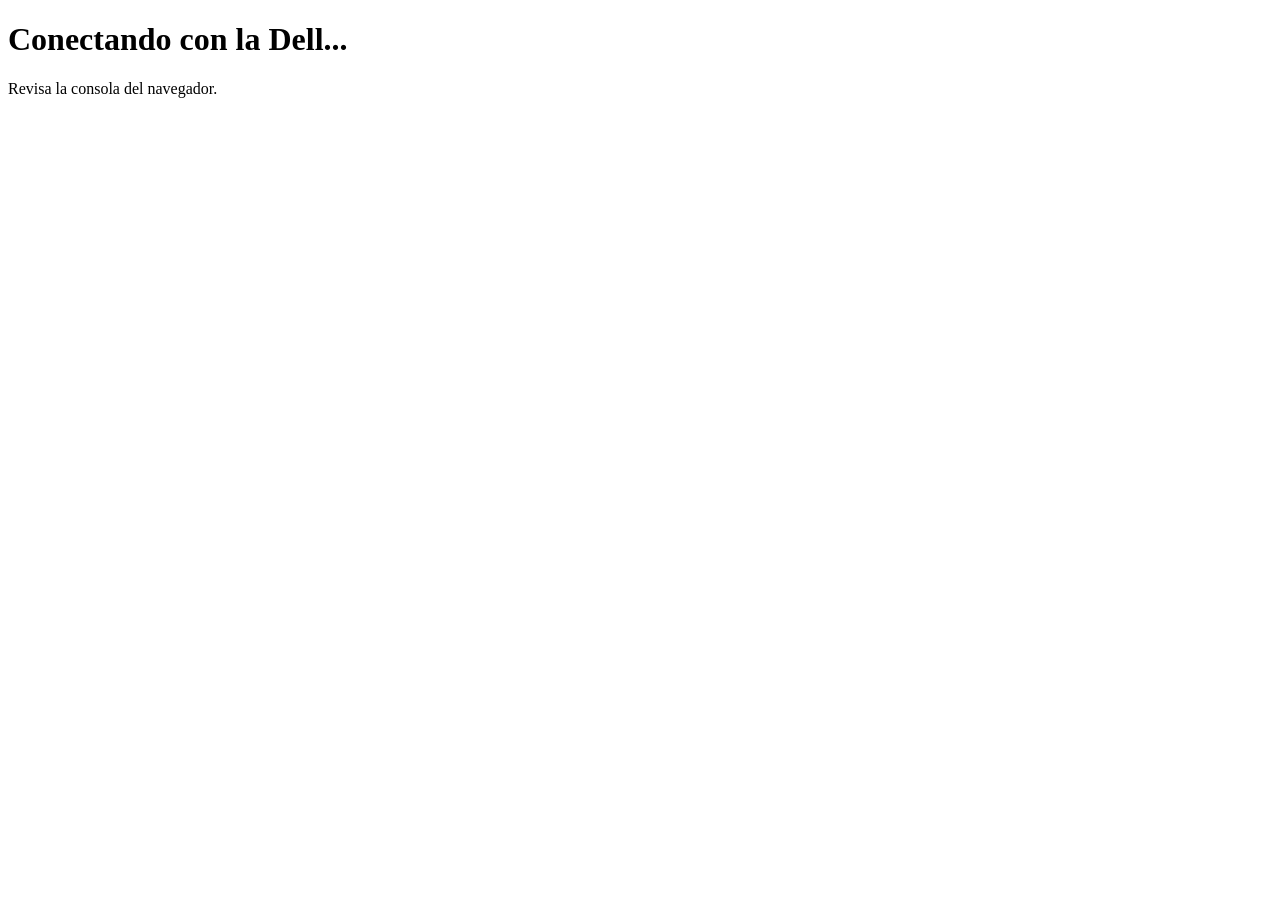
==== index.html @ 9f53ebf5 "Update" ====
<!DOCTYPE html>
<html lang="es">
<head>
    <meta charset="UTF-8">
    <title>Prueba Punto de Venta</title>
</head>
<body>
    <h1>Conectando con la Dell...</h1>
    <p>Revisa la consola del navegador.</p>

    <!-- Aquí conectamos tu script -->
    <script src="app.js"></script>
</body>
</html>
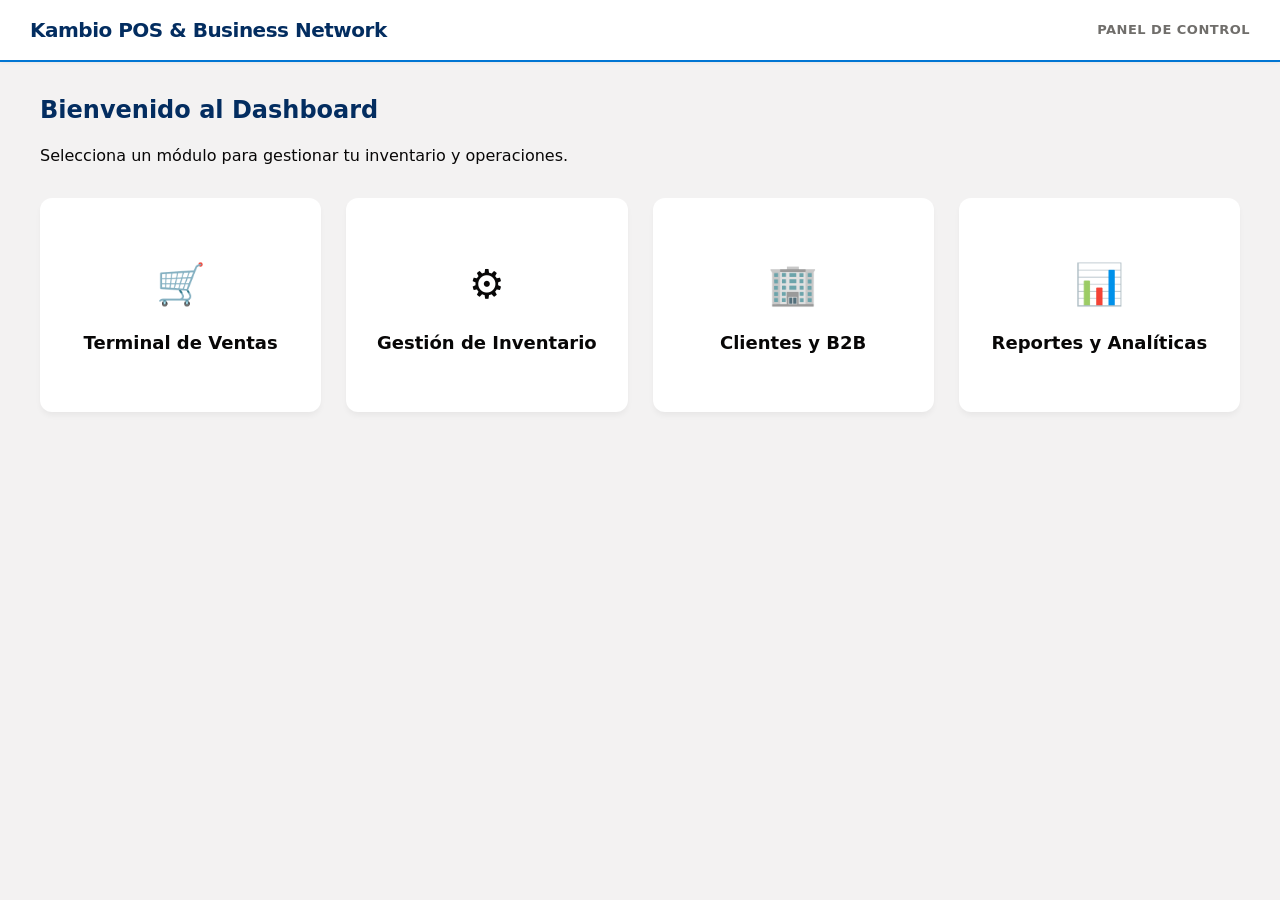
==== commit a0b022e9: "._." ====
--- a/index.html
+++ b/index.html
@@ -2,13 +2,55 @@
 <html lang="es">
 <head>
     <meta charset="UTF-8">
-    <title>Prueba Punto de Venta</title>
+    <meta name="viewport" content="width=device-width, initial-scale=1.0">
+    <title>Kambio POS - Dashboard Principal</title>
+    
+    <!-- Conexión al archivo CSS global -->
+    <link rel="stylesheet" href="css/global.css">
+    
+    <!-- Estilos específicos de las tarjetas del Dashboard (se quedan aquí porque solo aplican al index) -->
+    <style>
+        .dashboard-header { margin-bottom: 30px; }
+        .dashboard-header h2 { margin: 0; color: var(--primary); }
+        .grid-dashboard { display: grid; grid-template-columns: repeat(auto-fit, minmax(250px, 1fr)); gap: 25px; }
+        .card { background-color: var(--card-bg); border-radius: 12px; padding: 30px 20px; text-align: center; text-decoration: none; color: var(--text); box-shadow: 0 4px 6px -1px rgba(0,0,0,0.05); border: 2px solid transparent; transition: all 0.2s ease-in-out; display: flex; flex-direction: column; align-items: center; justify-content: center; min-height: 150px; }
+        .card:hover { transform: translateY(-5px); border-color: var(--accent); background-color: var(--hover-bg); box-shadow: 0 10px 15px -3px rgba(0,0,0,0.1); }
+        .card-icon { font-size: 40px; margin-bottom: 15px; }
+        .card-title { font-size: 18px; font-weight: 600; margin: 0; }
+    </style>
 </head>
 <body>
-    <h1>Conectando con la Dell...</h1>
-    <p>Revisa la consola del navegador.</p>
 
-    <!-- Aquí conectamos tu script -->
-    <script src="app.js"></script>
+    <nav class="navbar">
+        <h1>Kambio POS & Business Network</h1>
+        <div class="user-profile">Panel de Control</div>
+    </nav>
+
+    <div class="container">
+        <div class="dashboard-header">
+            <h2>Bienvenido al Dashboard</h2>
+            <p>Selecciona un módulo para gestionar tu inventario y operaciones.</p>
+        </div>
+
+        <div class="grid-dashboard">
+            <a href="pages/ventas.html" class="card">
+                <div class="card-icon">🛒</div>
+                <h3 class="card-title">Terminal de Ventas</h3>
+            </a>
+            <a href="pages/inventario.html" class="card">
+                <div class="card-icon">⚙️</div>
+                <h3 class="card-title">Gestión de Inventario</h3>
+            </a>
+            <a href="pages/clientes.html" class="card">
+                <div class="card-icon">🏢</div>
+                <h3 class="card-title">Clientes y B2B</h3>
+            </a>
+            <a href="pages/reportes.html" class="card">
+                <div class="card-icon">📊</div>
+                <h3 class="card-title">Reportes y Analíticas</h3>
+            </a>
+        </div>
+    </div>
+
 </body>
 </html>
--- a/css/global.css
+++ b/css/global.css
@@ -0,0 +1,173 @@
+/* =========================================
+   VARIABLES GLOBALES (Estilo CRM Enterprise)
+   ========================================= */
+:root {
+    --primary: #032d60; /* Azul marino profundo corporativo */
+    --accent: #0176d3;  /* Azul de acción (estilo Salesforce) */
+    --bg: #f3f2f2;      /* Fondo gris suave anti-fatiga visual */
+    --text: #080707;    /* Texto principal oscuro */
+    --text-muted: #706e6b; /* Texto secundario */
+    --card-bg: #ffffff;
+    --border: #dddbda;  /* Bordes definidos y limpios */
+    --hover-bg: #f4f6f9;
+    --success: #2e844a; /* Verde de confirmación */
+}
+
+/* =========================================
+   RESET Y ESTRUCTURA BÁSICA
+   ========================================= */
+body { 
+    font-family: "Segoe UI", system-ui, -apple-system, sans-serif; 
+    background-color: var(--bg); 
+    color: var(--text); 
+    margin: 0; 
+    padding: 0; 
+    line-height: 1.5;
+}
+
+.container { 
+    max-width: 1200px; 
+    margin: 30px auto; 
+    padding: 0 20px; 
+}
+
+.content-box { 
+    background: var(--card-bg); 
+    padding: 24px; 
+    border-radius: 4px; /* Bordes menos redondeados, más serios */
+    border: 1px solid var(--border);
+    box-shadow: 0 2px 4px rgba(0, 0, 0, 0.05); /* Sombra muy sutil */
+    margin-bottom: 24px;
+}
+
+/* =========================================
+   BARRA DE NAVEGACIÓN
+   ========================================= */
+.navbar { 
+    background-color: var(--card-bg); 
+    color: var(--primary); 
+    padding: 15px 30px; 
+    display: flex; 
+    justify-content: space-between; 
+    align-items: center; 
+    border-bottom: 2px solid var(--accent); /* Línea de acento superior */
+    box-shadow: 0 1px 3px rgba(0,0,0,0.05); 
+}
+
+.navbar h1 { 
+    margin: 0; 
+    font-size: 20px; 
+    font-weight: 700; 
+    letter-spacing: -0.5px;
+}
+
+.user-profile { 
+    font-size: 13px; 
+    font-weight: 600; 
+    color: var(--text-muted);
+    text-transform: uppercase;
+    letter-spacing: 0.5px;
+}
+
+/* =========================================
+   BOTONES
+   ========================================= */
+.btn-back { 
+    display: inline-block; 
+    margin-bottom: 20px; 
+    color: var(--accent); 
+    text-decoration: none; 
+    font-size: 14px;
+    font-weight: 600; 
+}
+
+.btn-back:hover { 
+    text-decoration: underline; 
+}
+
+button { 
+    background-color: var(--accent); 
+    color: white; 
+    border: 1px solid transparent; 
+    padding: 10px 18px; 
+    font-size: 14px; 
+    font-weight: 600; 
+    border-radius: 4px; 
+    cursor: pointer; 
+    width: 100%; 
+    transition: all 0.2s ease-in-out; 
+}
+
+button:hover { 
+    background-color: #015ba7; /* Tono más oscuro al pasar el cursor */
+    box-shadow: 0 2px 4px rgba(0, 0, 0, 0.1);
+}
+
+/* =========================================
+   FORMULARIOS
+   ========================================= */
+.form-grid { 
+    display: grid; 
+    grid-template-columns: 1fr 1fr; 
+    gap: 20px; 
+    margin-bottom: 24px; 
+}
+
+.form-group { 
+    display: flex; 
+    flex-direction: column; 
+}
+
+label { 
+    font-weight: 600; 
+    margin-bottom: 6px; 
+    font-size: 12px; 
+    color: var(--text-muted);
+    text-transform: uppercase;
+}
+
+input, select { 
+    padding: 10px 12px; 
+    border: 1px solid var(--border); 
+    border-radius: 4px; 
+    font-size: 14px; 
+    color: var(--text);
+    outline: none; 
+    background-color: var(--card-bg);
+    transition: border-color 0.15s ease-in-out, box-shadow 0.15s ease-in-out;
+}
+
+input:focus, select:focus { 
+    border-color: var(--accent); 
+    box-shadow: 0 0 3px rgba(1, 118, 211, 0.4); /* Glow de enfoque estilo CRM */
+}
+
+/* =========================================
+   TABLAS
+   ========================================= */
+table { 
+    width: 100%; 
+    border-collapse: collapse; 
+    margin-top: 15px; 
+    font-size: 14px;
+}
+
+th, td { 
+    border-bottom: 1px solid var(--border); 
+    padding: 12px 15px; 
+    text-align: left; 
+}
+
+th { 
+    background-color: #fafaf9; 
+    color: var(--text-muted); 
+    font-weight: 600;
+    text-transform: uppercase;
+    font-size: 12px;
+    letter-spacing: 0.5px;
+    border-top: 1px solid var(--border);
+}
+
+tbody tr:hover {
+    background-color: var(--hover-bg);
+}
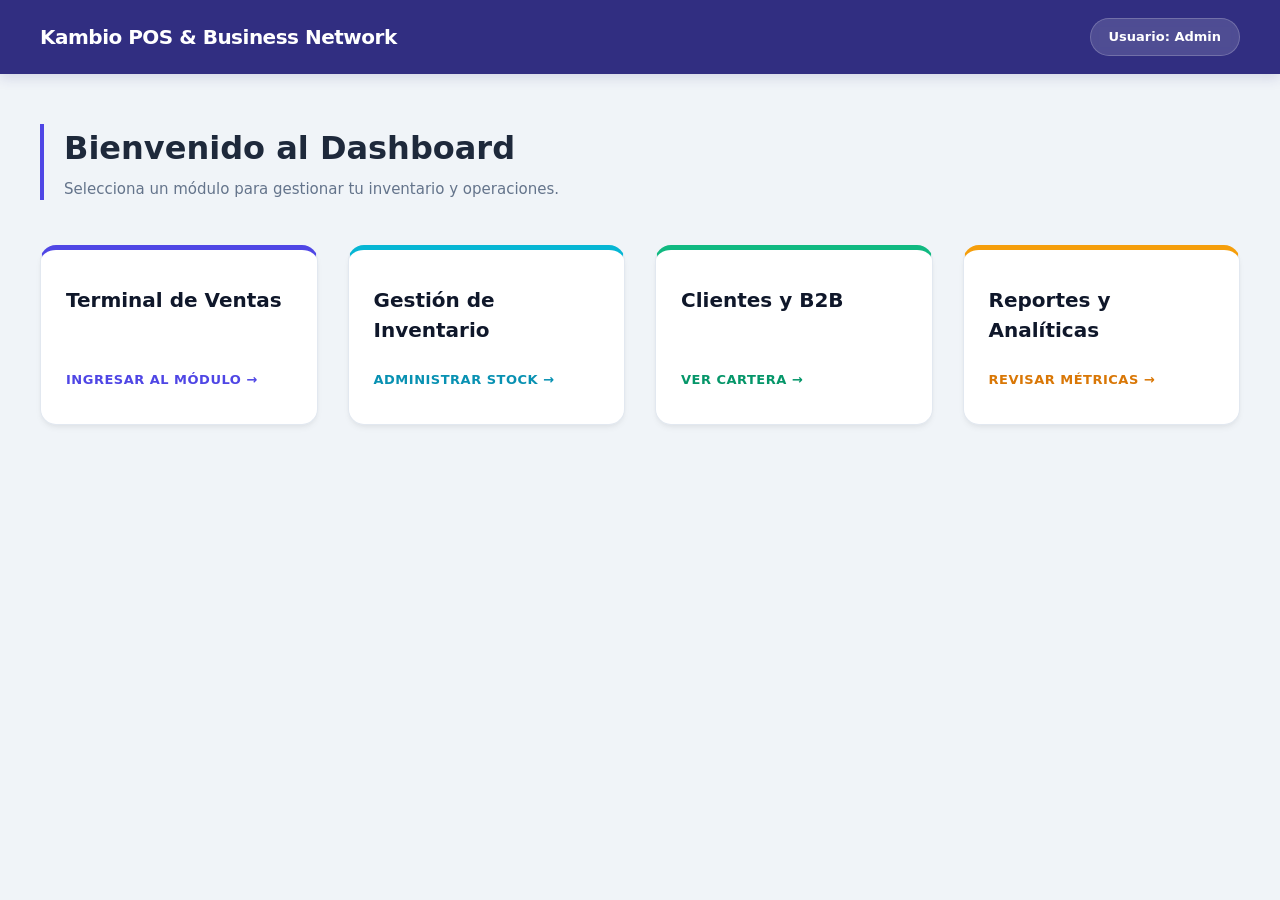
==== commit 953fe6fd: "Status: complete, awaiting on backend repo" ====
--- a/index.html
+++ b/index.html
@@ -8,22 +8,134 @@
     <!-- Conexión al archivo CSS global -->
     <link rel="stylesheet" href="css/global.css">
     
-    <!-- Estilos específicos de las tarjetas del Dashboard (se quedan aquí porque solo aplican al index) -->
     <style>
-        .dashboard-header { margin-bottom: 30px; }
-        .dashboard-header h2 { margin: 0; color: var(--primary); }
-        .grid-dashboard { display: grid; grid-template-columns: repeat(auto-fit, minmax(250px, 1fr)); gap: 25px; }
-        .card { background-color: var(--card-bg); border-radius: 12px; padding: 30px 20px; text-align: center; text-decoration: none; color: var(--text); box-shadow: 0 4px 6px -1px rgba(0,0,0,0.05); border: 2px solid transparent; transition: all 0.2s ease-in-out; display: flex; flex-direction: column; align-items: center; justify-content: center; min-height: 150px; }
-        .card:hover { transform: translateY(-5px); border-color: var(--accent); background-color: var(--hover-bg); box-shadow: 0 10px 15px -3px rgba(0,0,0,0.1); }
-        .card-icon { font-size: 40px; margin-bottom: 15px; }
-        .card-title { font-size: 18px; font-weight: 600; margin: 0; }
+        body { 
+            font-family: "Segoe UI", system-ui, sans-serif; 
+            background-color: #f0f4f8; /* Fondo gris azulado con más presencia */
+            margin: 0; 
+            color: #1e293b;
+        }
+
+        /* BARRA SUPERIOR MORADO PROFUNDO */
+        .navbar {
+            background-color: #312e81; /* Morado/Índigo institucional profundo */
+            padding: 18px 40px;
+            display: flex;
+            justify-content: space-between;
+            align-items: center;
+            box-shadow: 0 4px 12px rgba(49, 46, 129, 0.15);
+        }
+        .navbar h1 {
+            margin: 0;
+            font-size: 20px;
+            font-weight: 800;
+            color: #ffffff; /* Texto blanco para máximo contraste */
+            letter-spacing: -0.5px;
+        }
+        .user-profile {
+            background: rgba(255, 255, 255, 0.15);
+            color: #ffffff;
+            padding: 8px 18px;
+            border-radius: 20px;
+            font-size: 13px;
+            font-weight: 600;
+            backdrop-filter: blur(4px);
+            border: 1px solid rgba(255, 255, 255, 0.2);
+        }
+
+        /* CONTENEDOR PRINCIPAL */
+        .container {
+            max-width: 1200px;
+            margin: 0 auto;
+            padding: 50px 20px;
+        }
+
+        /* HEADER DEL DASHBOARD */
+        .dashboard-header { 
+            margin-bottom: 45px; 
+            border-left: 4px solid #4f46e5; /* Línea de acento lateral */
+            padding-left: 20px;
+        }
+        .dashboard-header h2 { 
+            margin: 0 0 6px 0; 
+            font-size: 32px;
+            font-weight: 800;
+            color: #1e293b; 
+        }
+        .dashboard-header p {
+            margin: 0;
+            color: #64748b;
+            font-size: 15px;
+            font-weight: 500;
+        }
+
+        /* CUADRÍCULA DEL DASHBOARD */
+        .grid-dashboard { 
+            display: grid; 
+            grid-template-columns: repeat(auto-fit, minmax(240px, 1fr)); 
+            gap: 30px; 
+        }
+
+        /* TARJETAS CON CONTRASTE ALTO Y DETALLES DE COLOR */
+        .card { 
+            background-color: #ffffff; 
+            border-radius: 16px; 
+            padding: 35px 25px; 
+            text-decoration: none; 
+            color: #1e293b; 
+            box-shadow: 0 4px 6px -1px rgba(0, 0, 0, 0.05), 0 2px 4px -1px rgba(0, 0, 0, 0.03);
+            border: 1px solid #e2e8f0; 
+            border-top: 5px solid #4f46e5; /* Barra superior de color en cada tarjeta */
+            transition: all 0.25s cubic-bezier(0.4, 0, 0.2, 1); 
+            display: flex; 
+            flex-direction: column; 
+            justify-content: space-between;
+            min-height: 180px; 
+            box-sizing: border-box;
+        }
+
+        /* Variación de colores de acento por tarjeta para dar dinamismo */
+        .grid-dashboard a:nth-child(2) { border-top-color: #06b6d4; } /* Cian */
+        .grid-dashboard a:nth-child(3) { border-top-color: #10b981; } /* Verde */
+        .grid-dashboard a:nth-child(4) { border-top-color: #f59e0b; } /* Ámbar */
+        
+        /* Estados Hover */
+        .card:hover { 
+            transform: translateY(-6px); 
+            background-color: #fafafa;
+            box-shadow: 0 20px 25px -5px rgba(0, 0, 0, 0.1), 0 10px 10px -5px rgba(0, 0, 0, 0.04);
+        }
+
+        /* TÍTULO DE LA TARJETA */
+        .card-title { 
+            font-size: 20px; 
+            font-weight: 700; 
+            margin: 0; 
+            color: #0f172a;
+        }
+
+        /* TEXTO DE ACCIÓN INTERNA */
+        .card-action {
+            font-size: 13px;
+            color: #4f46e5;
+            font-weight: 700;
+            letter-spacing: 0.5px;
+            text-transform: uppercase;
+            margin-top: 20px;
+        }
+        
+        /* Cambiar color de la acción según el acento en hover */
+        .grid-dashboard a:nth-child(2) .card-action { color: #0891b2; }
+        .grid-dashboard a:nth-child(3) .card-action { color: #059669; }
+        .grid-dashboard a:nth-child(4) .card-action { color: #d97706; }
     </style>
 </head>
 <body>
 
+    <!-- Navbar con la nueva barra morada solicitada -->
     <nav class="navbar">
         <h1>Kambio POS & Business Network</h1>
-        <div class="user-profile">Panel de Control</div>
+        <div class="user-profile">Usuario: Admin</div>
     </nav>
 
     <div class="container">
@@ -34,23 +146,34 @@
 
         <div class="grid-dashboard">
             <a href="pages/ventas.html" class="card">
-                <div class="card-icon">🛒</div>
-                <h3 class="card-title">Terminal de Ventas</h3>
+                <div>
+                    <h3 class="card-title">Terminal de Ventas</h3>
+                </div>
+                <div class="card-action">Ingresar al módulo →</div>
             </a>
+            
             <a href="pages/inventario.html" class="card">
-                <div class="card-icon">⚙️</div>
-                <h3 class="card-title">Gestión de Inventario</h3>
+                <div>
+                    <h3 class="card-title">Gestión de Inventario</h3>
+                </div>
+                <div class="card-action">Administrar stock →</div>
             </a>
+            
             <a href="pages/clientes.html" class="card">
-                <div class="card-icon">🏢</div>
-                <h3 class="card-title">Clientes y B2B</h3>
+                <div>
+                    <h3 class="card-title">Clientes y B2B</h3>
+                </div>
+                <div class="card-action">Ver cartera →</div>
             </a>
+            
             <a href="pages/reportes.html" class="card">
-                <div class="card-icon">📊</div>
-                <h3 class="card-title">Reportes y Analíticas</h3>
+                <div>
+                    <h3 class="card-title">Reportes y Analíticas</h3>
+                </div>
+                <div class="card-action">Revisar métricas →</div>
             </a>
         </div>
     </div>
 
 </body>
-</html>+</html>
--- a/css/global.css
+++ b/css/global.css
@@ -1,16 +1,17 @@
 /* =========================================
-   VARIABLES GLOBALES (Estilo CRM Enterprise)
+   VARIABLES GLOBALES (Estilo Moderno Índigo)
    ========================================= */
 :root {
-    --primary: #032d60; /* Azul marino profundo corporativo */
-    --accent: #0176d3;  /* Azul de acción (estilo Salesforce) */
-    --bg: #f3f2f2;      /* Fondo gris suave anti-fatiga visual */
-    --text: #080707;    /* Texto principal oscuro */
-    --text-muted: #706e6b; /* Texto secundario */
-    --card-bg: #ffffff;
-    --border: #dddbda;  /* Bordes definidos y limpios */
-    --hover-bg: #f4f6f9;
-    --success: #2e844a; /* Verde de confirmación */
+    --primary: #312e81; /* Morado/Índigo institucional profundo */
+    --accent: #4f46e5;  /* Índigo de acción/acento */
+    --bg: #f0f4f8;      /* Fondo gris azulado con más presencia */
+    --text: #1e293b;    /* Texto principal oscuro (Slate 800) */
+    --text-muted: #64748b; /* Texto secundario (Slate 500) */
+    --card-bg: #ffffff; /* Fondo de tarjetas y contenedores */
+    --border: #e2e8f0;  /* Bordes suaves (Slate 200) */
+    --hover-bg: #f8fafc; /* Color de hover para tablas */
+    --success: #10b981; /* Verde esmeralda (Éxito) */
+    --danger: #ef4444;  /* Rojo (Eliminar/Error) */
 }
 
 /* =========================================
@@ -33,10 +34,10 @@
 
 .content-box { 
     background: var(--card-bg); 
-    padding: 24px; 
-    border-radius: 4px; /* Bordes menos redondeados, más serios */
+    padding: 35px 25px; 
+    border-radius: 16px; /* Bordes más redondeados alineados con el index */
     border: 1px solid var(--border);
-    box-shadow: 0 2px 4px rgba(0, 0, 0, 0.05); /* Sombra muy sutil */
+    box-shadow: 0 4px 6px -1px rgba(0, 0, 0, 0.05), 0 2px 4px -1px rgba(0, 0, 0, 0.03);
     margin-bottom: 24px;
 }
 
@@ -44,45 +45,73 @@
    BARRA DE NAVEGACIÓN
    ========================================= */
 .navbar { 
-    background-color: var(--card-bg); 
-    color: var(--primary); 
-    padding: 15px 30px; 
+    background-color: var(--primary); 
+    padding: 18px 40px; 
     display: flex; 
     justify-content: space-between; 
     align-items: center; 
-    border-bottom: 2px solid var(--accent); /* Línea de acento superior */
-    box-shadow: 0 1px 3px rgba(0,0,0,0.05); 
+    box-shadow: 0 4px 12px rgba(49, 46, 129, 0.15); 
 }
 
 .navbar h1 { 
     margin: 0; 
     font-size: 20px; 
-    font-weight: 700; 
+    font-weight: 800; 
+    color: #ffffff; /* Texto blanco para el menú superior */
     letter-spacing: -0.5px;
 }
 
 .user-profile { 
-    font-size: 13px; 
-    font-weight: 600; 
+    background: rgba(255, 255, 255, 0.15);
+    color: #ffffff;
+    padding: 8px 18px;
+    border-radius: 20px;
+    font-size: 13px;
+    font-weight: 600;
+    backdrop-filter: blur(4px);
+    border: 1px solid rgba(255, 255, 255, 0.2);
+}
+
+/* =========================================
+   ENCABEZADOS DE MÓDULOS
+   ========================================= */
+/* Úsalo en tus páginas internas para mantener el estilo del Dashboard */
+.page-header {
+    margin-bottom: 30px; 
+    border-left: 4px solid var(--accent); /* Línea de acento lateral */
+    padding-left: 20px;
+}
+
+.page-header h2 { 
+    margin: 0 0 6px 0; 
+    font-size: 28px;
+    font-weight: 800;
+    color: var(--text); 
+}
+
+.page-header p {
+    margin: 0;
     color: var(--text-muted);
-    text-transform: uppercase;
-    letter-spacing: 0.5px;
+    font-size: 15px;
+    font-weight: 500;
 }
 
 /* =========================================
    BOTONES
    ========================================= */
 .btn-back { 
-    display: inline-block; 
+    display: inline-flex; 
+    align-items: center;
     margin-bottom: 20px; 
     color: var(--accent); 
     text-decoration: none; 
     font-size: 14px;
-    font-weight: 600; 
+    font-weight: 700; 
+    transition: color 0.2s ease;
 }
 
 .btn-back:hover { 
-    text-decoration: underline; 
+    color: var(--primary); 
 }
 
 button { 
@@ -92,15 +121,16 @@
     padding: 10px 18px; 
     font-size: 14px; 
     font-weight: 600; 
-    border-radius: 4px; 
+    border-radius: 8px; /* Botones un poco más redondeados */
     cursor: pointer; 
     width: 100%; 
     transition: all 0.2s ease-in-out; 
 }
 
 button:hover { 
-    background-color: #015ba7; /* Tono más oscuro al pasar el cursor */
-    box-shadow: 0 2px 4px rgba(0, 0, 0, 0.1);
+    background-color: #4338ca; /* Indigo ligeramente más oscuro */
+    box-shadow: 0 4px 6px -1px rgba(79, 70, 229, 0.3);
+    transform: translateY(-1px);
 }
 
 /* =========================================
@@ -124,12 +154,13 @@
     font-size: 12px; 
     color: var(--text-muted);
     text-transform: uppercase;
+    letter-spacing: 0.5px;
 }
 
 input, select { 
-    padding: 10px 12px; 
+    padding: 12px 14px; 
     border: 1px solid var(--border); 
-    border-radius: 4px; 
+    border-radius: 8px; /* Campos de texto más modernos */
     font-size: 14px; 
     color: var(--text);
     outline: none; 
@@ -139,7 +170,7 @@
 
 input:focus, select:focus { 
     border-color: var(--accent); 
-    box-shadow: 0 0 3px rgba(1, 118, 211, 0.4); /* Glow de enfoque estilo CRM */
+    box-shadow: 0 0 0 3px rgba(79, 70, 229, 0.15); /* Efecto halo ("glow") suavizado */
 }
 
 /* =========================================
@@ -154,20 +185,24 @@
 
 th, td { 
     border-bottom: 1px solid var(--border); 
-    padding: 12px 15px; 
+    padding: 14px 16px; 
     text-align: left; 
 }
 
 th { 
-    background-color: #fafaf9; 
+    background-color: var(--hover-bg); 
     color: var(--text-muted); 
-    font-weight: 600;
+    font-weight: 700;
     text-transform: uppercase;
     font-size: 12px;
     letter-spacing: 0.5px;
     border-top: 1px solid var(--border);
 }
 
+tbody tr {
+    transition: background-color 0.15s;
+}
+
 tbody tr:hover {
     background-color: var(--hover-bg);
 }
